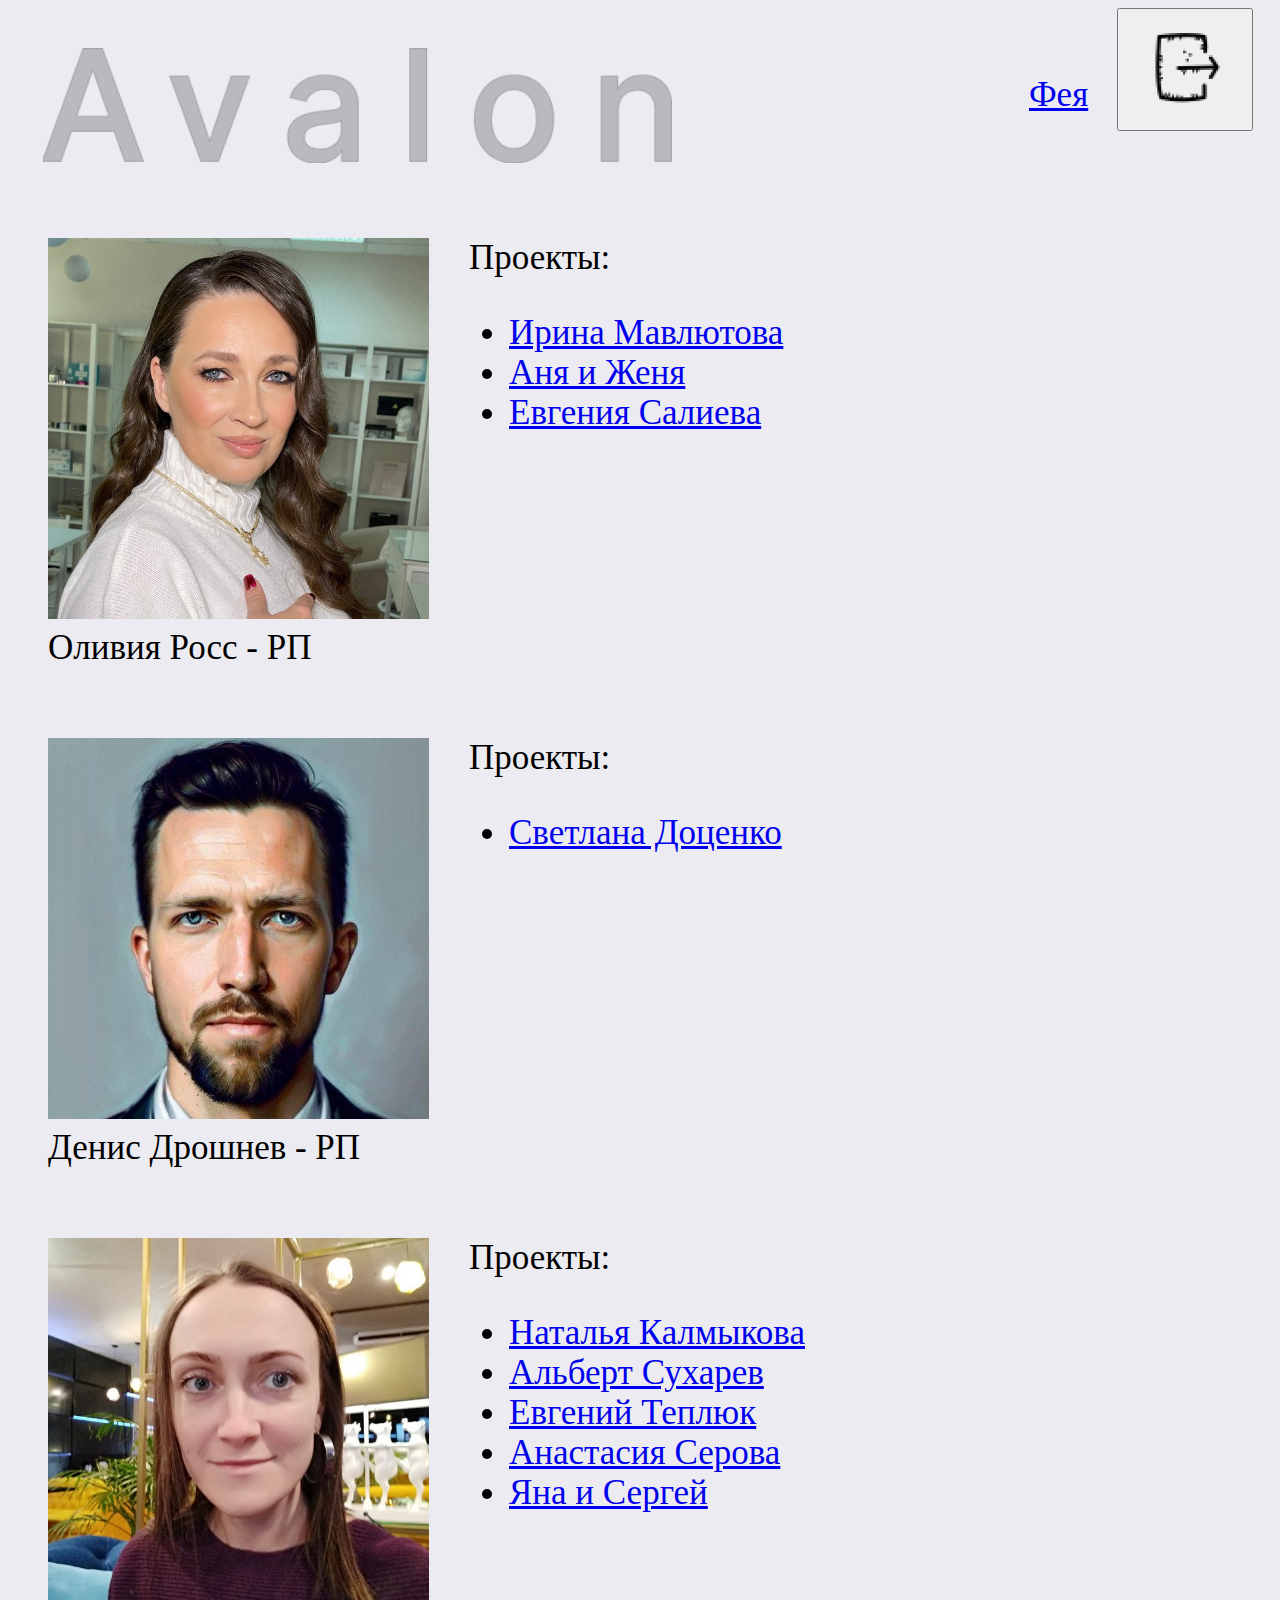
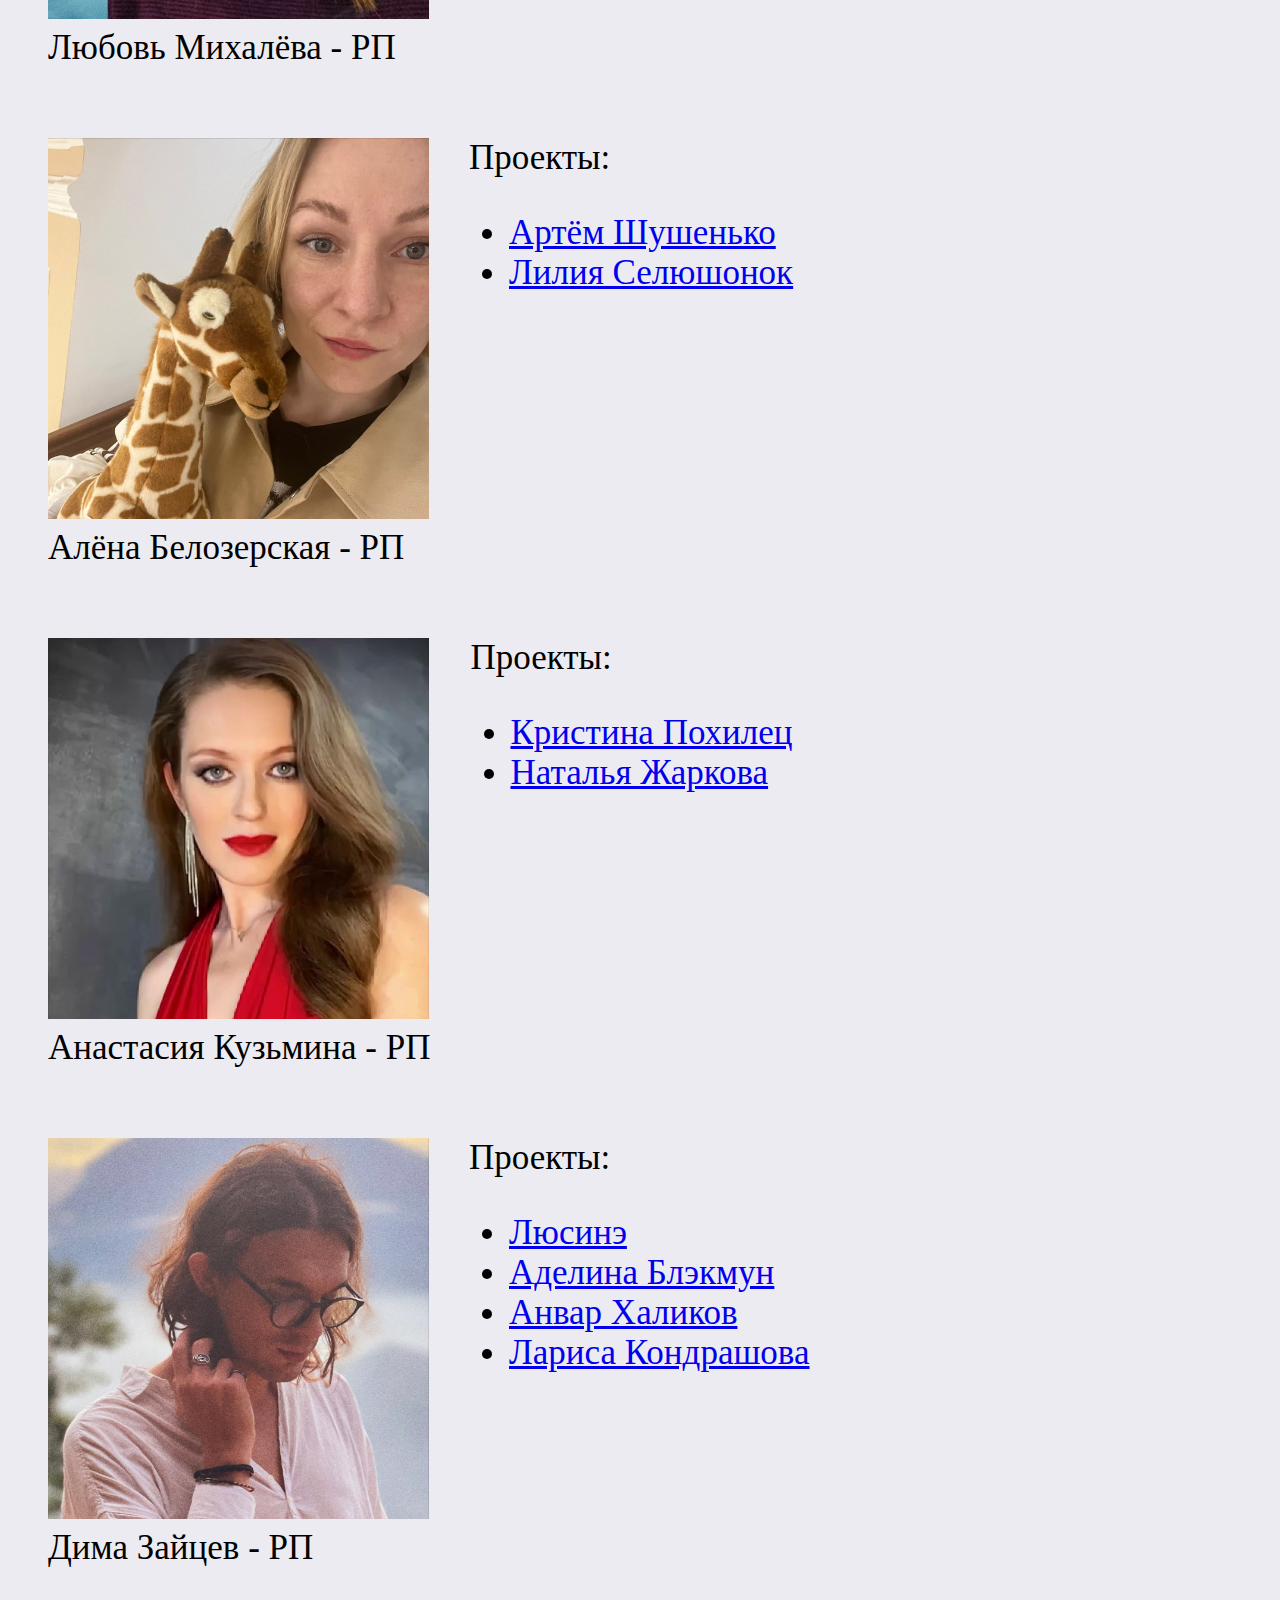
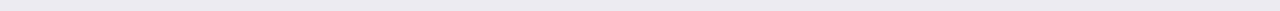
==== index.html @ 78581c45 "Update index.html" ====
<!DOCTYPE html>
<html lang="ru">
<head>
    <meta charset="UTF-8">
    <meta name="viewport" content="width=device-width, initial-scale=1.0">
    <title>RedLiber</title>
    <link rel="stylesheet" href="styles.css">
</head>
<body>
    <header>
        <img class="logo" src="./img/Avalon.png" alt="Logo">
        <nav class="navigation">
            <a class="login" href="#">Фея</a>
            <button class="goout"><img class="out" src="./img/icons8-выход-50 1.png" alt="out"></button>
        </nav>
    </header>
    <section>
        <div class="manager">
            <figure>
            <img src="./img/photo_5296446866931703814_c.jpg" alt="Olivia">
            <figcaption>Оливия Росс - РП</figcaption>
            </figure>
            <div class="project">
                <p>Проекты:</p>
            <ul>
                <li><a href="#">Ирина Мавлютова</a></li>
                <li><a href="#">Аня и Женя</a></li>
                <li><a href="#">Евгения Салиева</a></li>
            </ul>
            </div>
        </div>
        <div class="manager">
            <figure>
                <img src="./img/photo_5352663900027475130_c.jpg" alt="Denis">
                <figcaption>Денис Дрошнев - РП</figcaption>
                </figure>  
                <div class="project">
                    <p>Проекты:</p>          
            <ul>
                <li><a href="#">Светлана Доценко</a></li>
            </ul>
                </div>
        </div>
        <div class="manager">
                <figure>
                <img src="./img/photo_3565277040337856425_c.jpg" alt="Lubov">
                <figcaption>Любовь Михалёва - РП</figcaption>
                </figure>    
                <div class="project">
                    <p>Проекты:</p>
                    <ul>
                        <li><a href="#">Наталья Калмыкова</a></li>
                        <li><a href="#">Альберт Сухарев</a></li>
                        <li><a href="#">Евгений Теплюк</a></li>
                        <li><a href="#">Анастасия Серова</a></li>
                        <li><a href="#">Яна и Сергей</a></li>
                    </ul>
                </div>
        </div>
        <div class="manager">
            <figure>
                <img src="./img/photo_580521292150712255_c.jpg" alt="Alena">
                <figcaption>Алёна Белозерская - РП</figcaption>
                </figure>    
                <div class="project">
                    <p>Проекты:</p>         
            <ul>
                <li><a href="#">Артём Шушенько</a></li>
                <li><a href="#">Лилия Селюшонок</a></li>
            </ul>
                </div>
        </div>
        <div class="manager">
            <figure>
                <img src="./img/photo_3886394427751638954_c.jpg" alt="Nastya">
                <figcaption>Анастасия Кузьмина - РП</figcaption>
                </figure>  
                <div class="project">
                    <p>Проекты:</p>          
            <ul>
                <li><a href="#">Кристина Похилец</a></li>
                <li><a href="#">Наталья Жаркова</a></li>
            </ul>
                </div>
        </div>
        <div class="manager">
            <figure>
                <img src="./img/photo_2112690079736637393_c.jpg" alt="Dima">
                <figcaption>Дима Зайцев - РП</figcaption>
                </figure>     
                <div class="project">
                    <p>Проекты:</p>       
            <ul>
                <li><a href="#">Люсинэ</a></li>
                <li><a href="#">Аделина Блэкмун</a></li>
                <li><a href="#">Анвар Халиков</a></li>
                <li><a href="#">Лариса Кондрашова</a></li>
            </ul>
                </div>
        </div>
    </section>
</body>
</html>
---- styles.css ----
body {
    background-color: #ECEBF1;
    font-size: 35px;
    width: 100%;
}

img {
    width: 381px;
    height: auto;
}
.manager {
    display: flex;
    width: 900px;
}
section {
    display: flex;
    flex-wrap: wrap;
 }

header {
    display: flex;
    justify-content: space-between;
    align-items: center;
}

.logo {
    width: 629px;
    height: auto;
    opacity: 30%;
    margin-left: 35px;
}
.out {
    width: 92px;
}
.login {
    padding: 20px ;
    margin-top: 72px;
    margin-bottom: 72px;
}

.goout {
    padding: 20px;
    margin-bottom: 72px;
    margin-right: 35px;
}
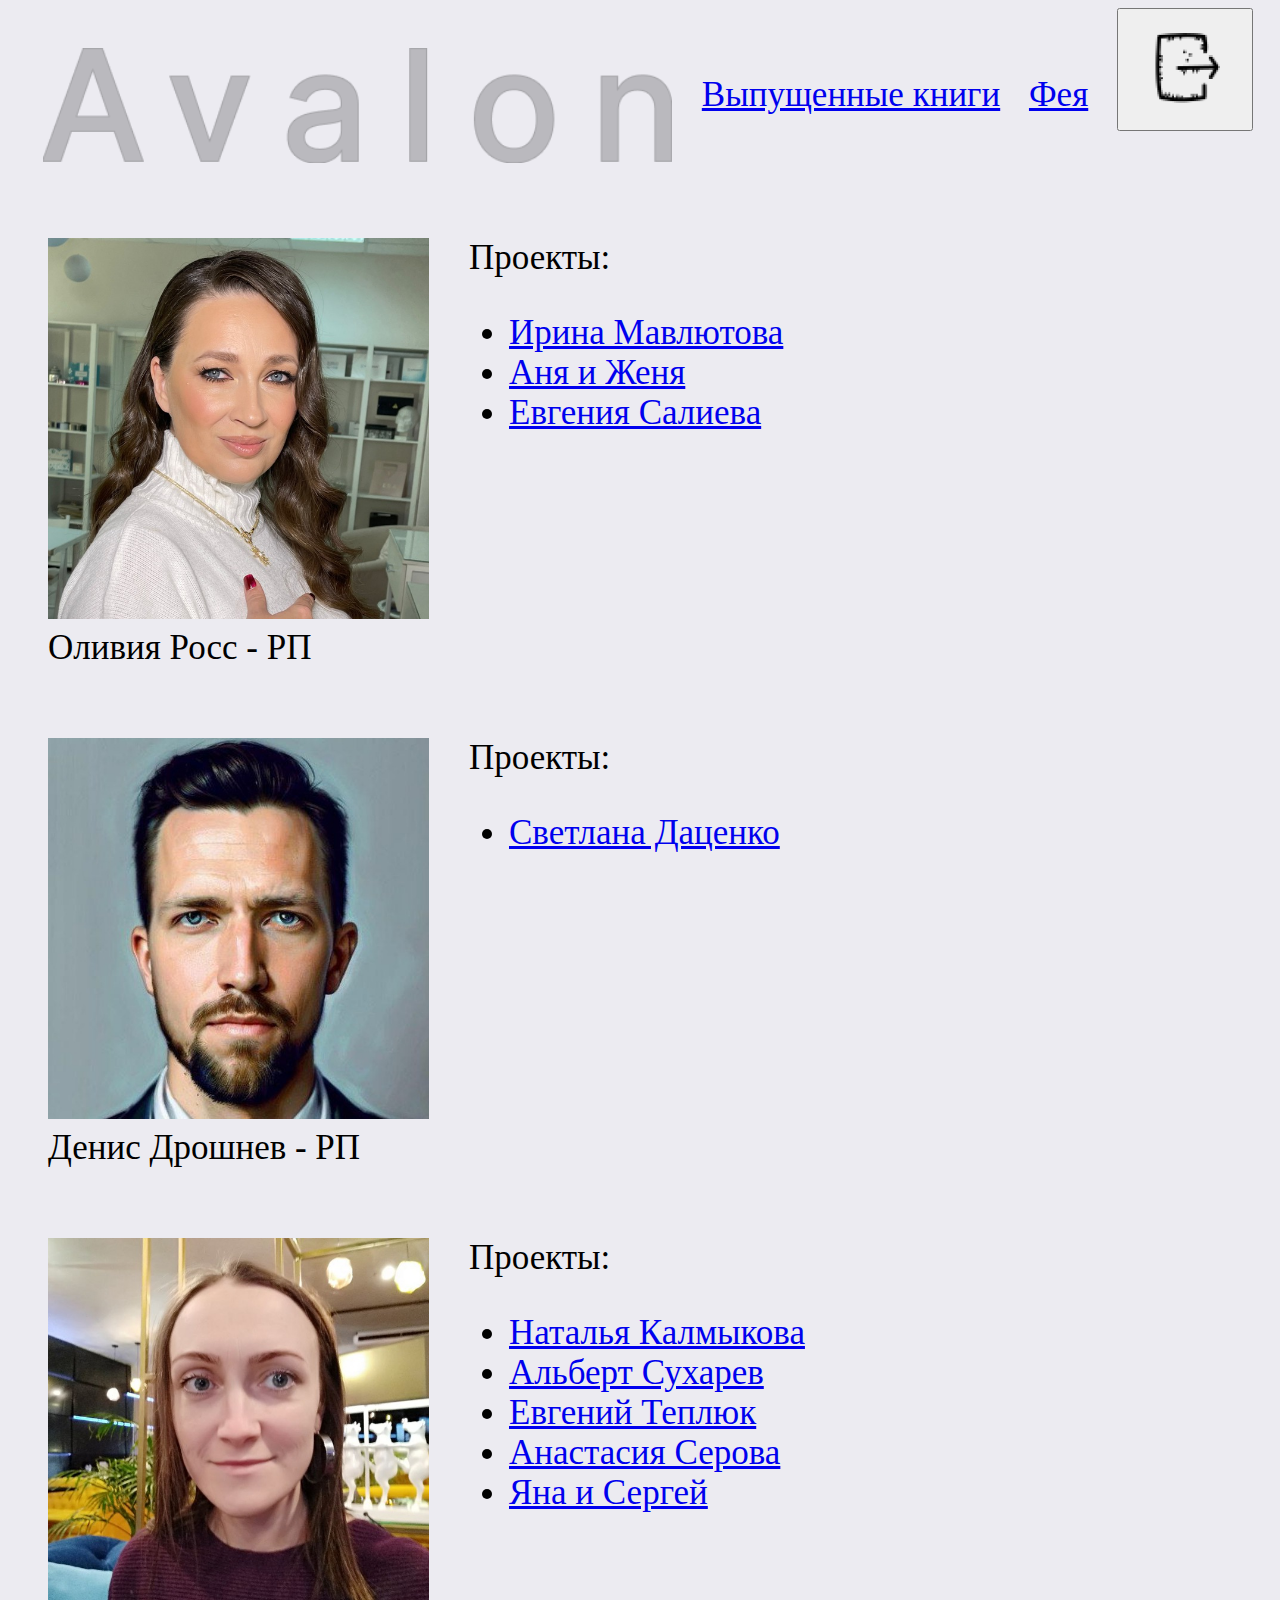
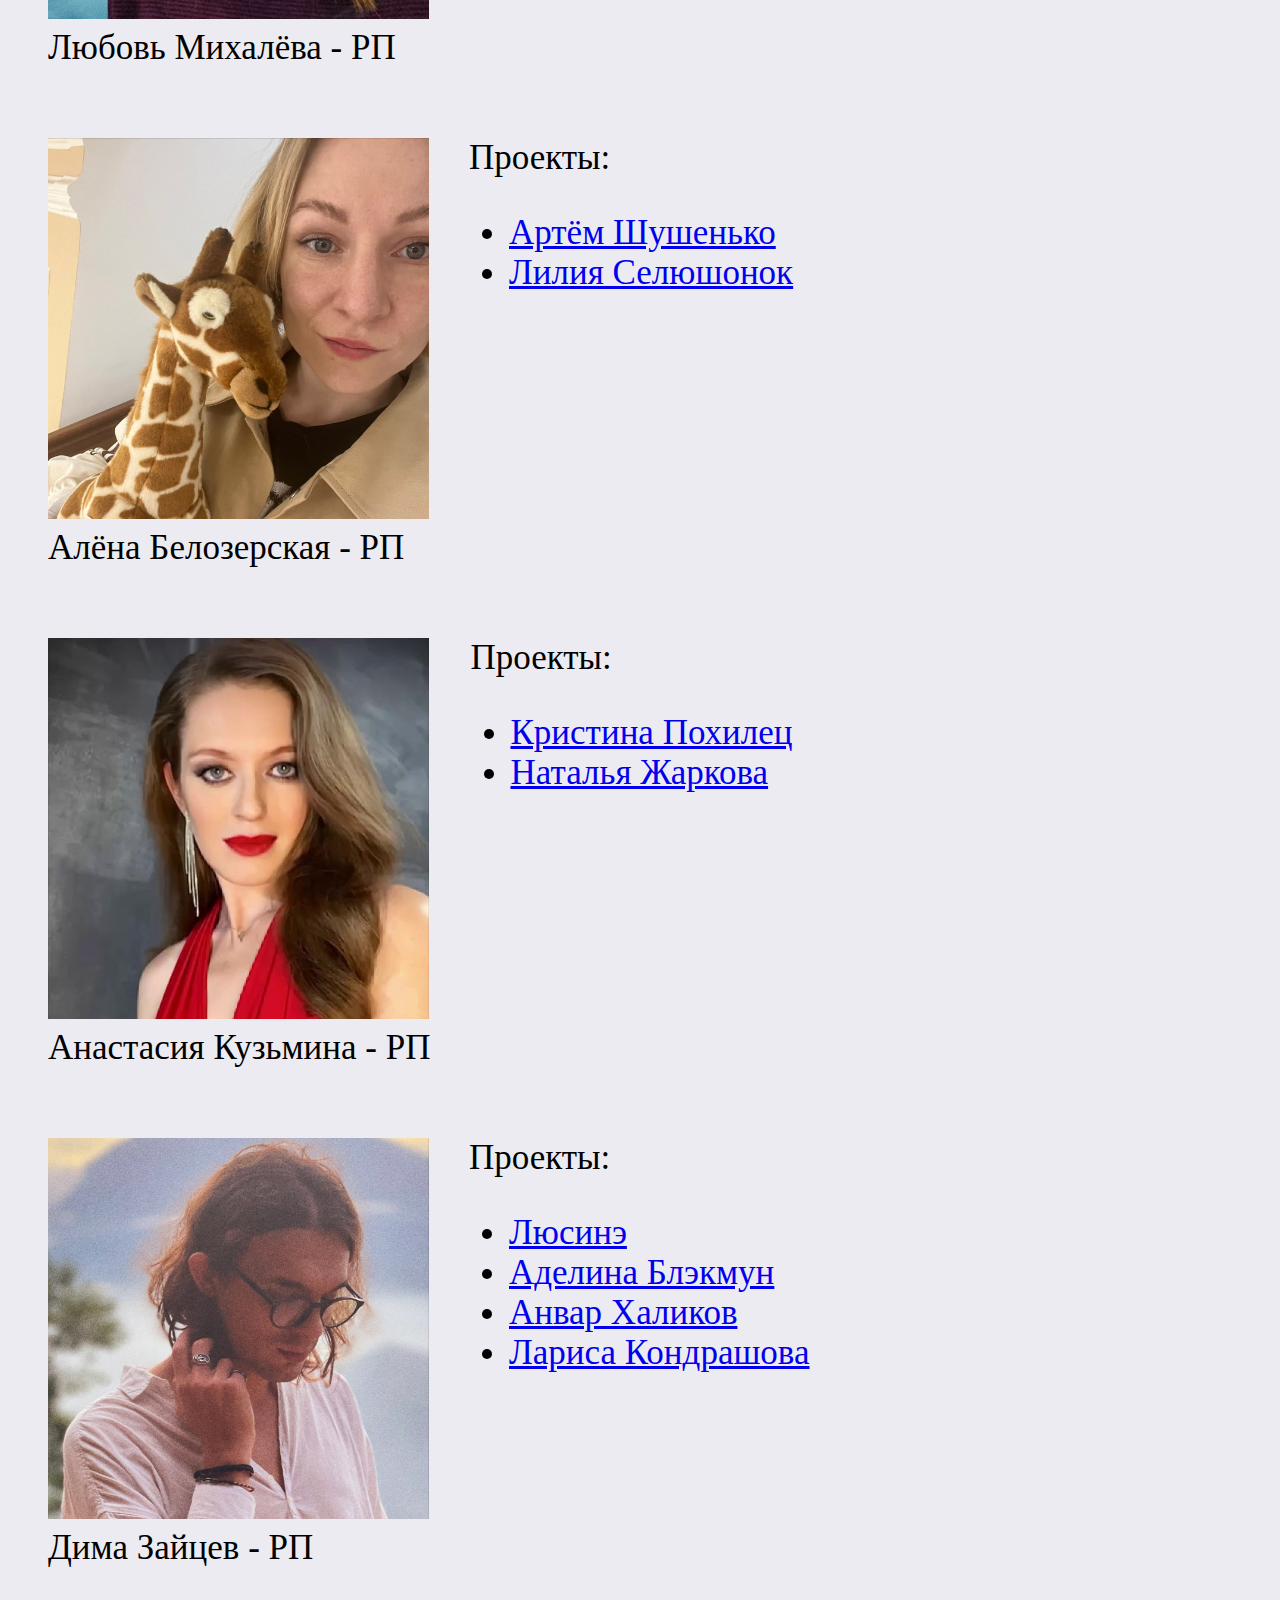
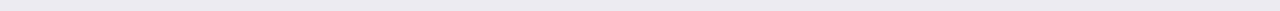
==== commit 4dd66ef1: "Pending changes exported from your codespace" ====
--- a/index.html
+++ b/index.html
@@ -8,16 +8,17 @@
 </head>
 <body>
     <header>
-        <img class="logo" src="./img/Avalon.png" alt="Logo">
+        <img class="logo" src="/img/Avalon.png" alt="Logo">
         <nav class="navigation">
+            <a href="#">Выпущенные книги</a>
             <a class="login" href="#">Фея</a>
-            <button class="goout"><img class="out" src="./img/icons8-выход-50 1.png" alt="out"></button>
+            <button class="goout"><img class="out" src="/img/icons8-выход-50 1.png" alt="out"></button>
         </nav>
     </header>
     <section>
         <div class="manager">
             <figure>
-            <img src="./img/photo_5296446866931703814_c.jpg" alt="Olivia">
+            <img src="/img/photo_5296446866931703814_c.jpg" alt="Olivia">
             <figcaption>Оливия Росс - РП</figcaption>
             </figure>
             <div class="project">
@@ -31,19 +32,19 @@
         </div>
         <div class="manager">
             <figure>
-                <img src="./img/photo_5352663900027475130_c.jpg" alt="Denis">
+                <img src="/img/photo_5352663900027475130_c.jpg" alt="Denis">
                 <figcaption>Денис Дрошнев - РП</figcaption>
                 </figure>  
                 <div class="project">
                     <p>Проекты:</p>          
             <ul>
-                <li><a href="#">Светлана Доценко</a></li>
+                <li><a href="#">Светлана Даценко</a></li>
             </ul>
                 </div>
         </div>
         <div class="manager">
                 <figure>
-                <img src="./img/photo_3565277040337856425_c.jpg" alt="Lubov">
+                <img src="/img/photo_3565277040337856425_c.jpg" alt="Lubov">
                 <figcaption>Любовь Михалёва - РП</figcaption>
                 </figure>    
                 <div class="project">
@@ -59,7 +60,7 @@
         </div>
         <div class="manager">
             <figure>
-                <img src="./img/photo_580521292150712255_c.jpg" alt="Alena">
+                <img src="/img/photo_580521292150712255_c.jpg" alt="Alena">
                 <figcaption>Алёна Белозерская - РП</figcaption>
                 </figure>    
                 <div class="project">
@@ -72,7 +73,7 @@
         </div>
         <div class="manager">
             <figure>
-                <img src="./img/photo_3886394427751638954_c.jpg" alt="Nastya">
+                <img src="/img/photo_3886394427751638954_c.jpg" alt="Nastya">
                 <figcaption>Анастасия Кузьмина - РП</figcaption>
                 </figure>  
                 <div class="project">
@@ -85,7 +86,7 @@
         </div>
         <div class="manager">
             <figure>
-                <img src="./img/photo_2112690079736637393_c.jpg" alt="Dima">
+                <img src="/img/photo_2112690079736637393_c.jpg" alt="Dima">
                 <figcaption>Дима Зайцев - РП</figcaption>
                 </figure>     
                 <div class="project">
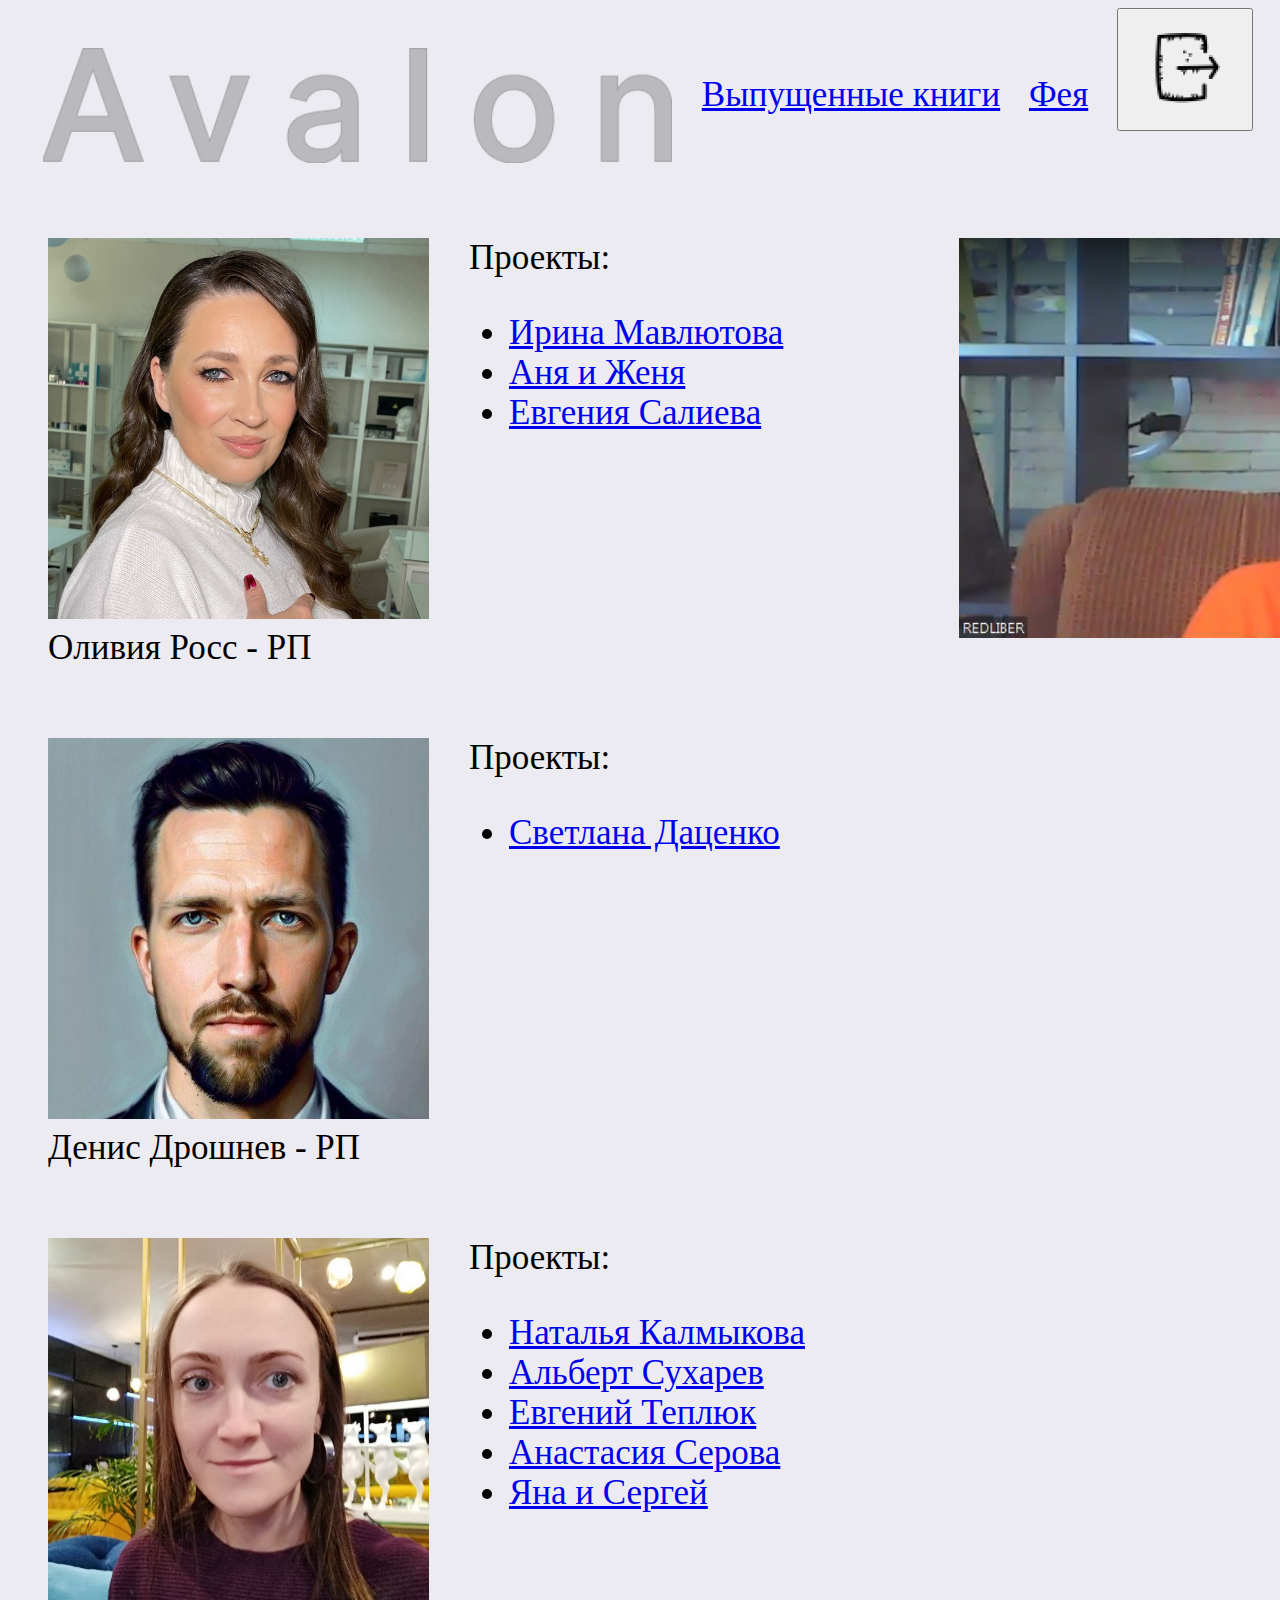
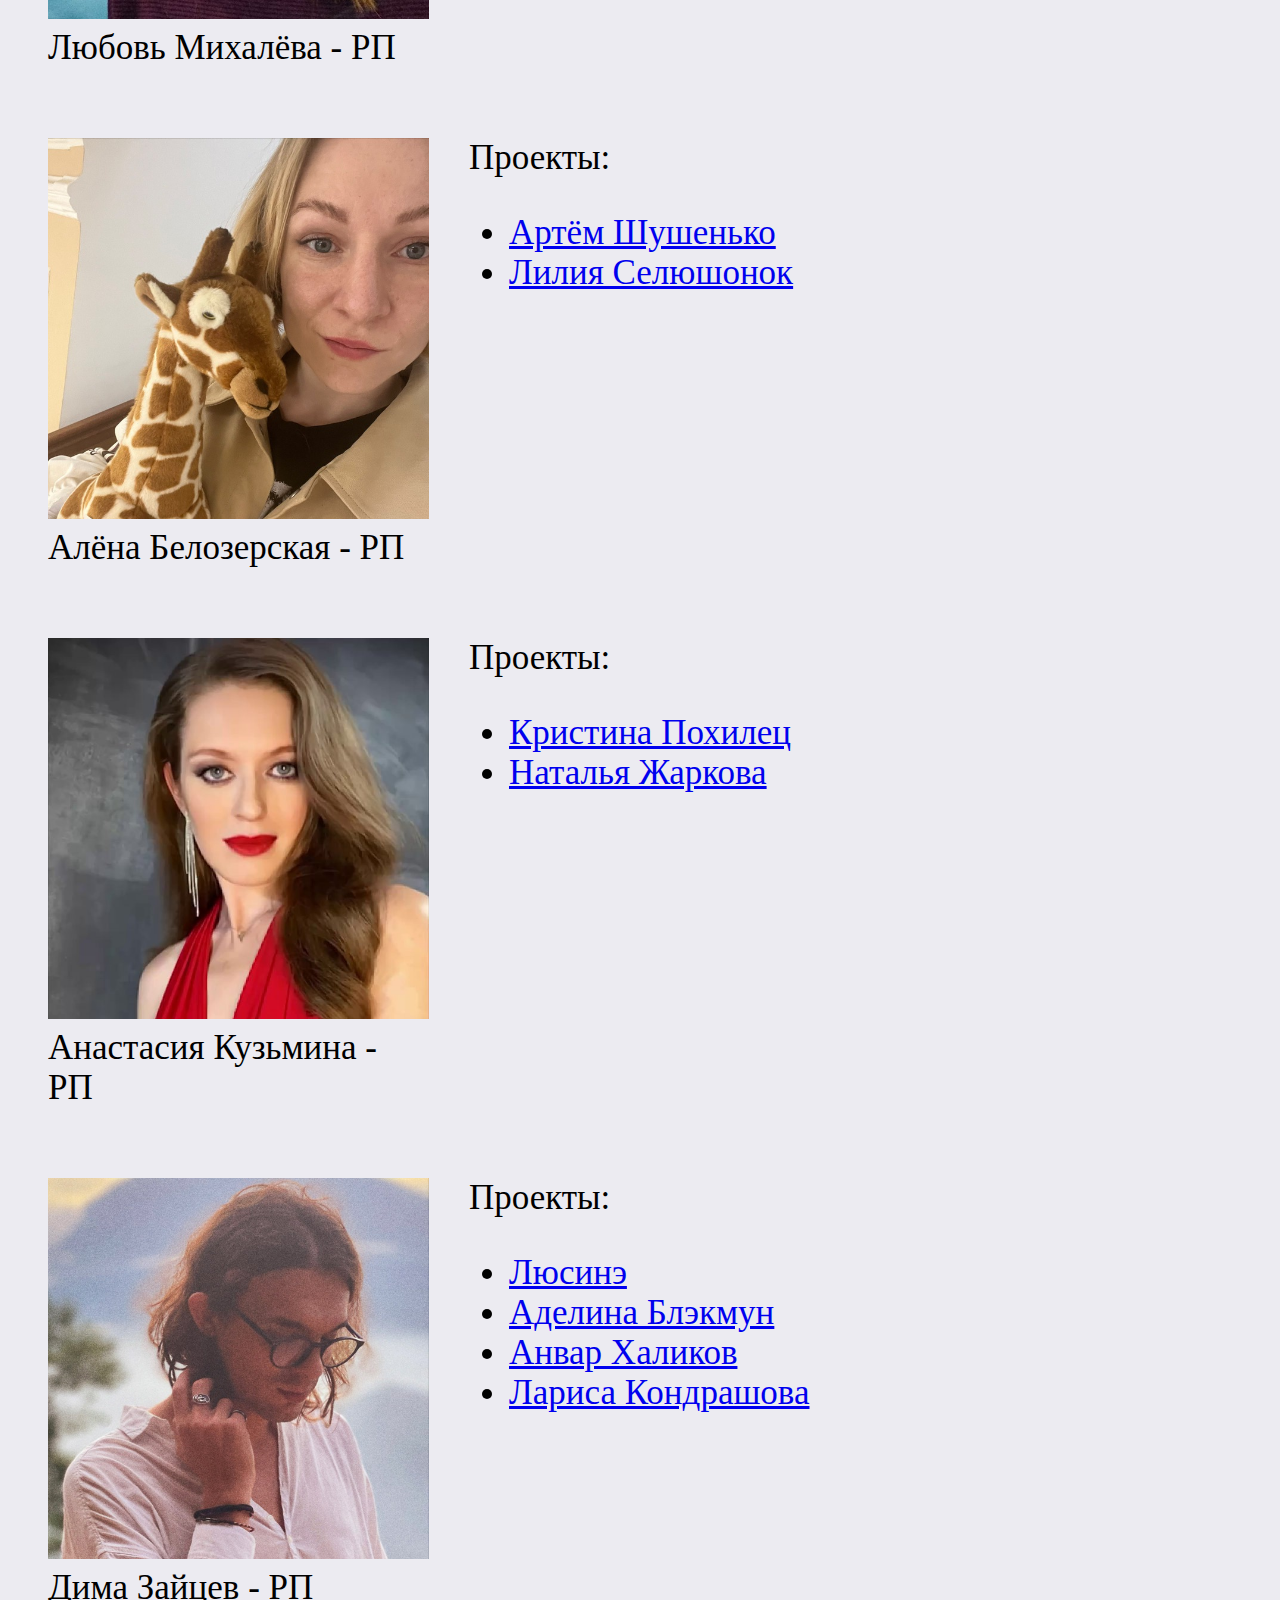
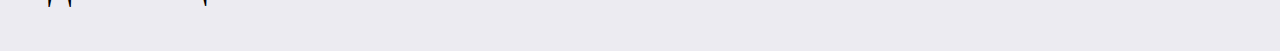
==== commit 13b11443: "new $git new text" ====
--- a/index.html
+++ b/index.html
@@ -8,17 +8,17 @@
 </head>
 <body>
     <header>
-        <img class="logo" src="/img/Avalon.png" alt="Logo">
+        <img class="logo" src="./img/Avalon.png" alt="Logo">
         <nav class="navigation">
             <a href="#">Выпущенные книги</a>
             <a class="login" href="#">Фея</a>
-            <button class="goout"><img class="out" src="/img/icons8-выход-50 1.png" alt="out"></button>
+            <button class="goout"><img class="out" src="img/icons8-выход-50 1.png" alt="out"></button>
         </nav>
     </header>
     <section>
         <div class="manager">
             <figure>
-            <img src="/img/photo_5296446866931703814_c.jpg" alt="Olivia">
+            <img src="./img/photo_5296446866931703814_c.jpg" alt="Olivia">
             <figcaption>Оливия Росс - РП</figcaption>
             </figure>
             <div class="project">
@@ -29,10 +29,13 @@
                 <li><a href="#">Евгения Салиева</a></li>
             </ul>
             </div>
+            <figure>
+                <img class="live" src="./img/Olivia-live.jpg" alt="Olivia2">
+            </figure>
         </div>
         <div class="manager">
             <figure>
-                <img src="/img/photo_5352663900027475130_c.jpg" alt="Denis">
+                <img src="./img/photo_5352663900027475130_c.jpg" alt="Denis">
                 <figcaption>Денис Дрошнев - РП</figcaption>
                 </figure>  
                 <div class="project">
@@ -44,7 +47,7 @@
         </div>
         <div class="manager">
                 <figure>
-                <img src="/img/photo_3565277040337856425_c.jpg" alt="Lubov">
+                <img src="./img/photo_3565277040337856425_c.jpg" alt="Lubov">
                 <figcaption>Любовь Михалёва - РП</figcaption>
                 </figure>    
                 <div class="project">
@@ -60,7 +63,7 @@
         </div>
         <div class="manager">
             <figure>
-                <img src="/img/photo_580521292150712255_c.jpg" alt="Alena">
+                <img src="./img/photo_580521292150712255_c.jpg" alt="Alena">
                 <figcaption>Алёна Белозерская - РП</figcaption>
                 </figure>    
                 <div class="project">
@@ -73,7 +76,7 @@
         </div>
         <div class="manager">
             <figure>
-                <img src="/img/photo_3886394427751638954_c.jpg" alt="Nastya">
+                <img src="./img/photo_3886394427751638954_c.jpg" alt="Nastya">
                 <figcaption>Анастасия Кузьмина - РП</figcaption>
                 </figure>  
                 <div class="project">
@@ -86,7 +89,7 @@
         </div>
         <div class="manager">
             <figure>
-                <img src="/img/photo_2112690079736637393_c.jpg" alt="Dima">
+                <img src="./img/photo_2112690079736637393_c.jpg" alt="Dima">
                 <figcaption>Дима Зайцев - РП</figcaption>
                 </figure>     
                 <div class="project">
--- a/styles.css
+++ b/styles.css
@@ -11,10 +11,10 @@
 .manager {
     display: flex;
     width: 900px;
+    
 }
 section {
-    display: flex;
-    flex-wrap: wrap;
+    display: inline-block;
  }
 
 header {
@@ -43,3 +43,12 @@
     margin-bottom: 72px;
     margin-right: 35px;
 }
+.project {
+    position: relative;
+    min-width: 50%;
+}
+
+.live {
+    height: 400px;
+    width: auto;
+}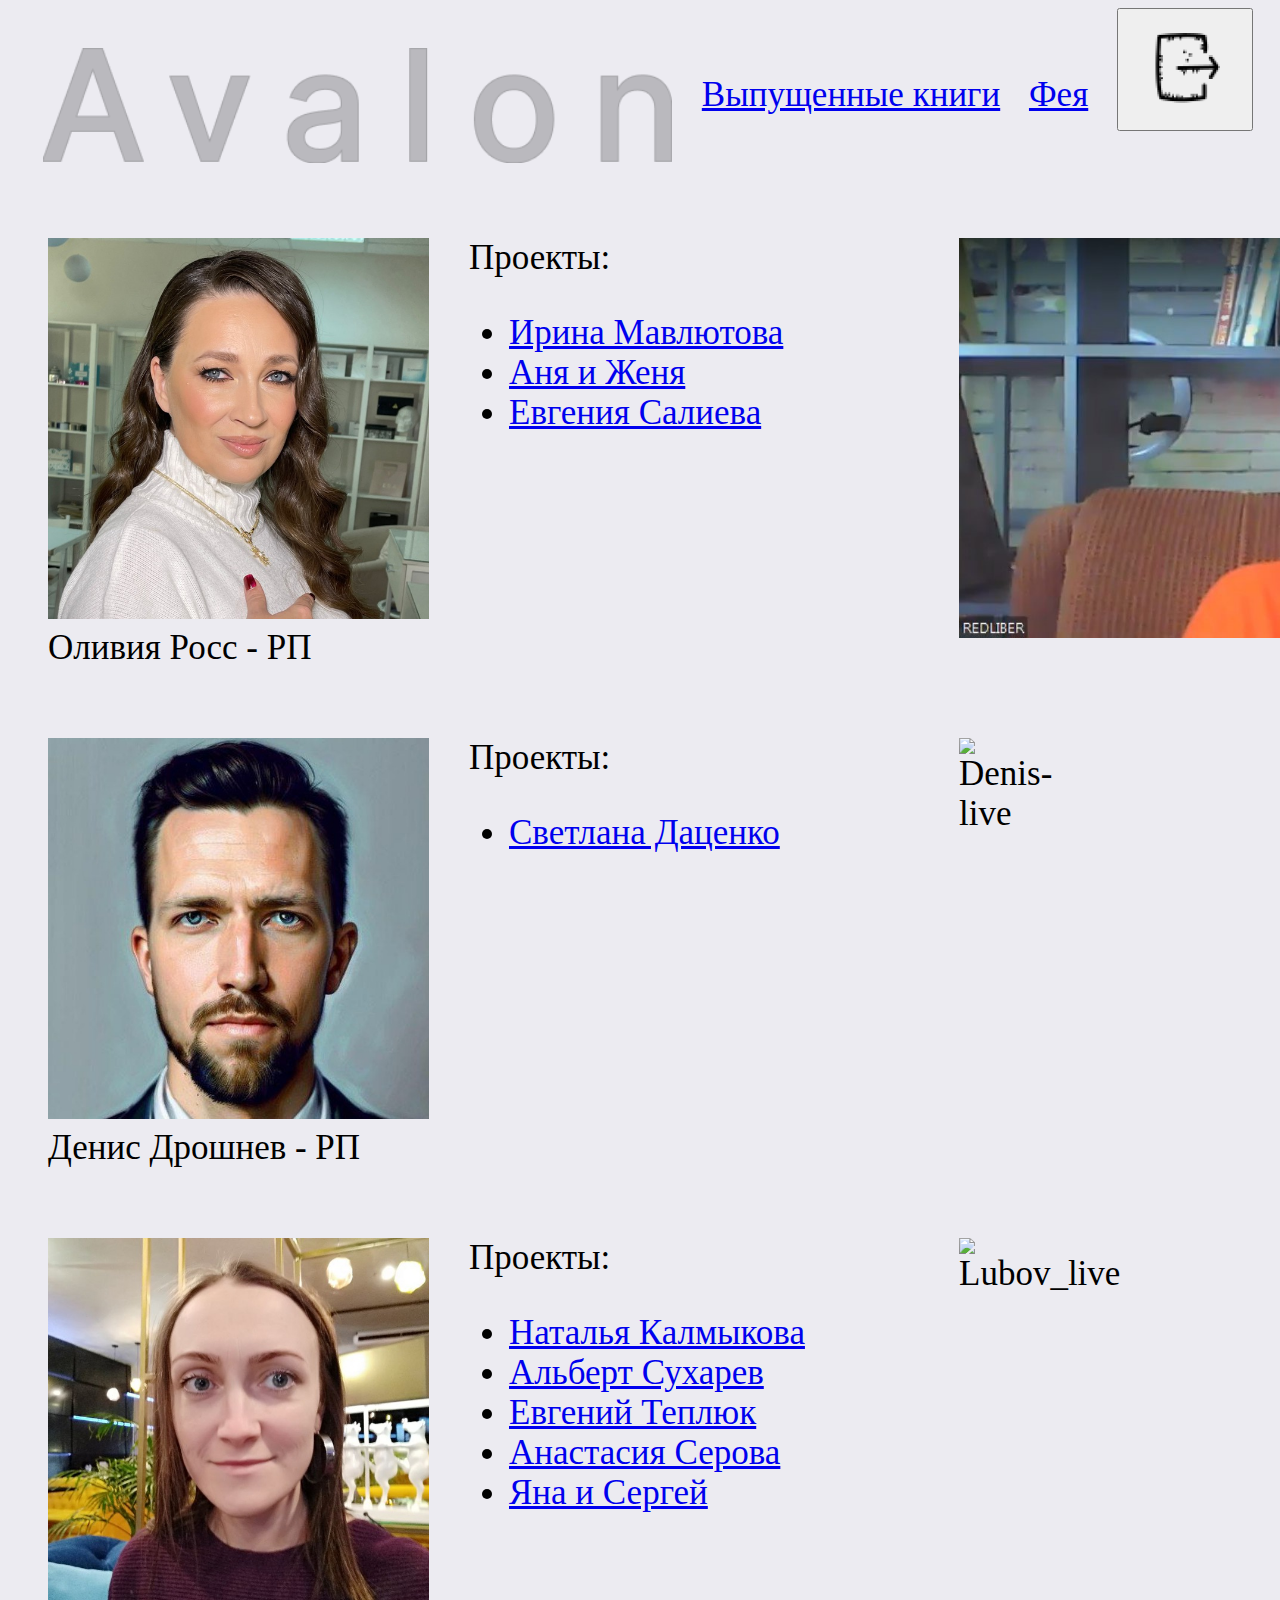
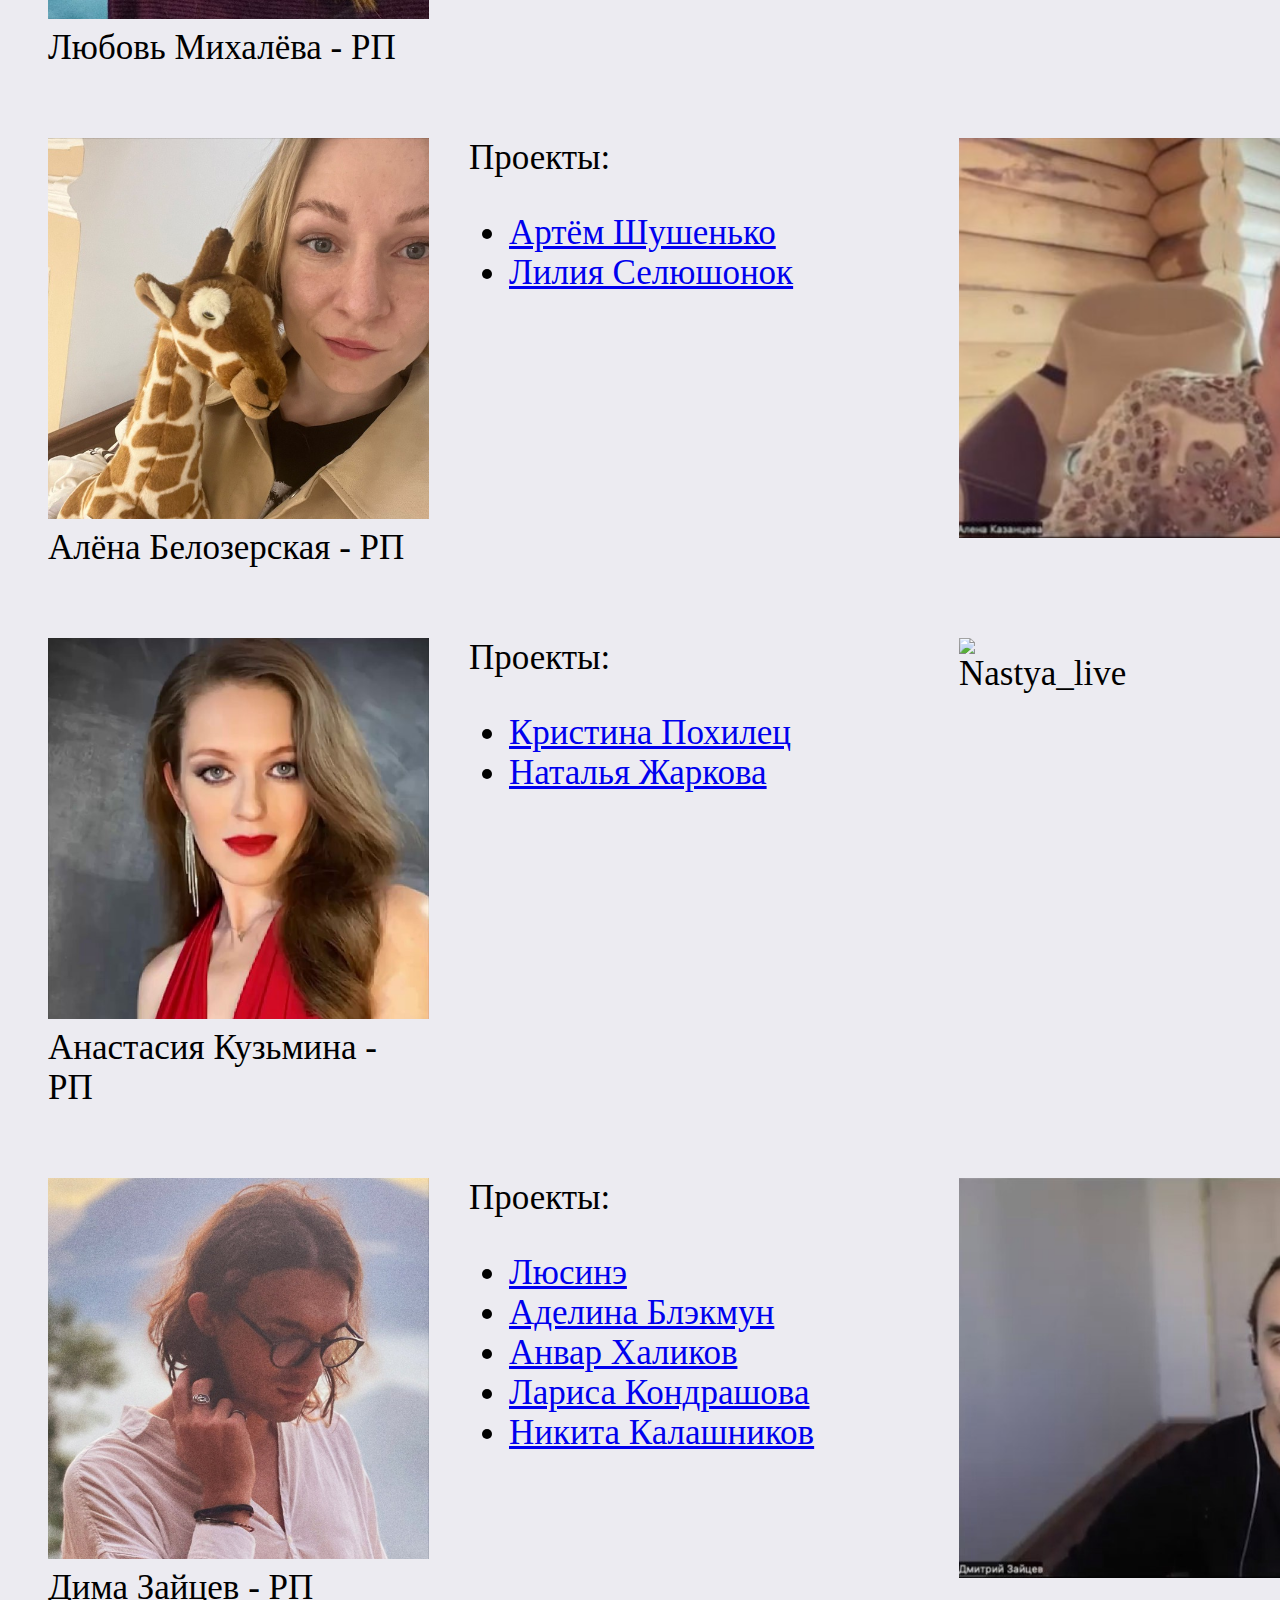
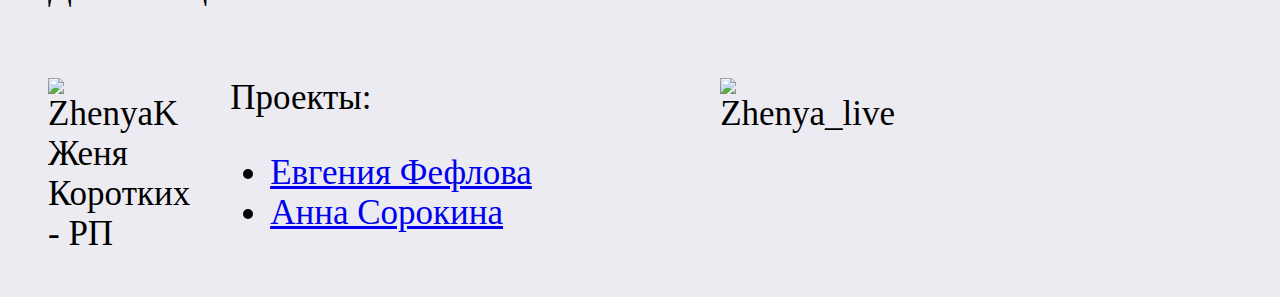
==== commit c1556510: "-m new thing $git -m 'new'" ====
--- a/index.html
+++ b/index.html
@@ -10,7 +10,7 @@
     <header>
         <img class="logo" src="./img/Avalon.png" alt="Logo">
         <nav class="navigation">
-            <a href="#">Выпущенные книги</a>
+            <a href="/books.html">Выпущенные книги</a>
             <a class="login" href="#">Фея</a>
             <button class="goout"><img class="out" src="img/icons8-выход-50 1.png" alt="out"></button>
         </nav>
@@ -44,6 +44,9 @@
                 <li><a href="#">Светлана Даценко</a></li>
             </ul>
                 </div>
+                <figure>
+                    <img class="live" src="#" alt="Denis-live">
+                </figure>
         </div>
         <div class="manager">
                 <figure>
@@ -60,6 +63,9 @@
                         <li><a href="#">Яна и Сергей</a></li>
                     </ul>
                 </div>
+                <figure>
+                    <img class="live" src="#" alt="Lubov_live">
+                </figure>
         </div>
         <div class="manager">
             <figure>
@@ -73,6 +79,9 @@
                 <li><a href="#">Лилия Селюшонок</a></li>
             </ul>
                 </div>
+                <figure>
+                    <img class="live" src="./img/Alena-live.jpg" alt="Alena_live">
+                </figure>
         </div>
         <div class="manager">
             <figure>
@@ -86,6 +95,9 @@
                 <li><a href="#">Наталья Жаркова</a></li>
             </ul>
                 </div>
+                <figure>
+                    <img class="live" src="#" alt="Nastya_live">
+                </figure>
         </div>
         <div class="manager">
             <figure>
@@ -99,8 +111,28 @@
                 <li><a href="#">Аделина Блэкмун</a></li>
                 <li><a href="#">Анвар Халиков</a></li>
                 <li><a href="#">Лариса Кондрашова</a></li>
+                <li><a href="#">Никита Калашников</a></li>
             </ul>
                 </div>
+                <figure>
+                    <img class="live" src="./img/Dima-live.jpg" alt="Dima_live">
+                </figure>
+        </div>
+        <div class="manager">
+            <figure>
+                <img src="#" alt="ZhenyaK">
+                <figcaption>Женя Коротких - РП</figcaption>
+                </figure>     
+                <div class="project">
+                    <p>Проекты:</p>       
+            <ul>
+                <li><a href="#">Евгения Фефлова</a></li>
+                <li><a href="#">Анна Сорокина</a></li>
+            </ul>
+                </div>
+                <figure>
+                    <img class="live" src="#" alt="Zhenya_live">
+                </figure>
         </div>
     </section>
 </body>
--- a/styles.css
+++ b/styles.css
@@ -51,4 +51,15 @@
 .live {
     height: 400px;
     width: auto;
+}
+.book-item {
+    display: inline-block;
+}
+
+.catalog {
+    display: flex;
+}
+
+.book-item > figcaption {
+    font-size: 25px;
 }